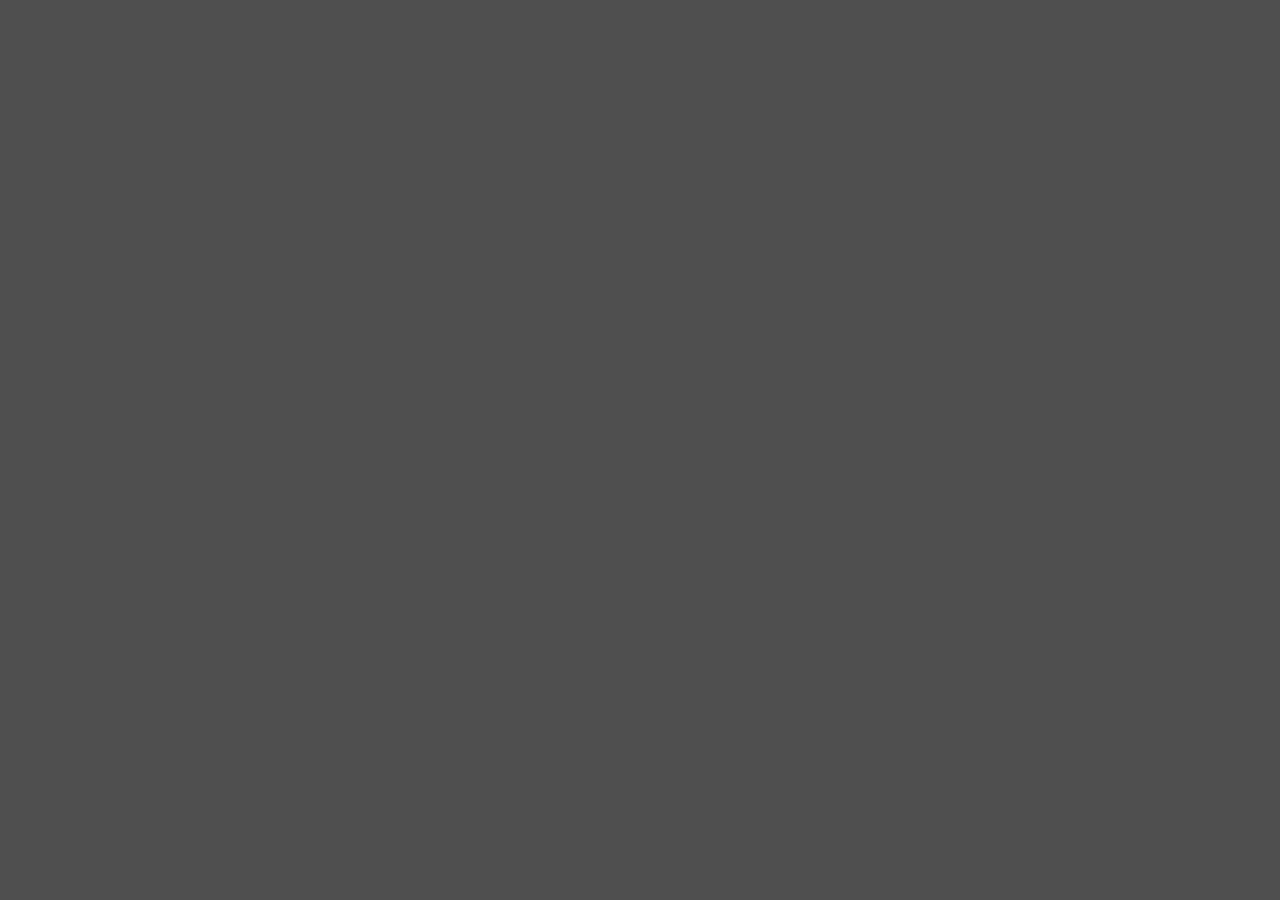
==== index.html @ de01f75c "First commit." ====
<!DOCTYPE html>
<html lang="en" ng-app='app'>
<head>
	<title>Shop</title>
	<meta charset="utf-8">
	<meta name="description" content="">
	<meta name="author" content="">
	<!-- Mobile -->
	<meta name="viewport" content="width=device-width, initial-scale=1">
	<!-- CSS -->
	<link rel="stylesheet" type="text/css" href="static/css/stylesheet.css">
	<!-- Font -->
	<link href="//fonts.googleapis.com/css?family=Raleway:400,300,600" rel="stylesheet" type="text/css">
	<!-- Skeleton -->
	<link rel="stylesheet" type="text/css" href="static/css/normalize.css">
	<link rel="stylesheet" type="text/css" href="static/css/skeleton.css">
	<!-- Icon -->
	<link rel="icon" type="image/png" href="static/images/favicon.png">
	<!-- Jquery -->
	<script src="bower_components/jquery/dist/jquery.min.js"></script>
	<!-- Angular components -->
	<script src="bower_components/angular/angular.js" charset="utf-8"></script>
	<script src="bower_components/angular-route/angular-route.js" charset="utf-8"></script>
	<!-- Angular files -->
	<script src="assets/config/routes.js"></script>
	<script src='assets/controllers/indexController.js'></script>
	<!-- JS -->
	<script src="static/js/navbarControls.js"></script>
</head>
<body>
	<!-- Partials -->
	<div class="container" ng-view="">
	</div>
</body>
</html>
---- static/css/stylesheet.css ----
*{
	padding: 0px;
	margin: 0px;
}
@font-face {
	font-family: bringshoot;
	src: url(../fonts/bringshoot.otf);
}

@media all and (max-width: 568px) {
	#shoptheworld {
		display: none;
	}
}

.error {
	color: red;
}

/*GENERAL FONT CSS CLASSES AND STYLES AND ICONS*/
.bringshoot{
	font-family: bringshoot;
}
.centered_content{
	text-align: center;
}

#add_picture_button{
	width: auto;
	text-align: center;
	background-image: url(/static/images/add_button.png);
	background-size: contain;;
	background-repeat: no-repeat;;
	border: none;
}
#post_image{
	margin-bottom: 20px;
	width: 50%
}
.post_title{
	width:50%;
	margin: 0px auto;
}
.post_owner_name{
	text-align: left;
}
.image_overlay_button_post{
	float: right;
}
.post_top_container{
}
.link_product_name{
	text-decoration: none;
	color:#4F4F4F;
}
.link_product_name:hover{
	color:#FA560D;
}
.link_product_name:hover .link_product_brand{
	color:#FA560D;
}
.link_product_brand{
	color:#848484;
	margin-left: 10px;
}
.profile_link{
	text-decoration: none;
	color:#FA560D;
}
#froxxi{
	width:150px;
	font-size: 55px;
}
.user_favorites_button{
	padding:0px;
}
#log_out_button{
	padding: 0px;
	margin-top: 40px;
	width: 100%;
	text-align: center;
}
#froxxi_link{
	width:150px;
	font-size: 55px;
	text-decoration: none;
	color: #d0cece;
}

.glyphicon-search:before{
	content:"\e003"
}

.orange_background{
	background-color: #FF5326;
	border-color: #FF5326;
}
.nav_button{
	width:150px;
}

.navbar{
	text-align: center;
	position:fixed;
	right:15%;
}

nav a:last-child{
	border-right: none;
}
nav a{
	padding-left: 10px;
	padding-right: 10px;
	border-right: solid black 1px;
	text-decoration: none;
}

#pick_photo{
	background-color: white;
}
/*Background for login and registration pages (testing)*/
body{
	background-color: #4F4F4F;
}

#shoptheworld{
	z-index: -1;
	/*width: 100%;*/
	margin-top: 50%;
}

html, body, .ng-scope {
	height: 100%;
}

/*Login Styles*/
#login{
	margin-top: 25%;
	text-align: center;
}
#login input{
	margin: -1px;
	width: 300px;
}
#login #bottom_form{
	/*border-top: none;*/
	border-top-left-radius: 0px;
	border-top-right-radius: 0px;
}
#login #top_form{
	/*border-top: none;*/
	border-bottom-left-radius: 0px;
	border-bottom-right-radius: 0px;
}
#login .middle_form{
	border-radius: 0px;
}
#login #login_submit{
	margin-top: 20px;
	background-color: #fa560d;
	border: none;
	width: 300px;
}
#login a{
	text-decoration: none;
	color: #fa560d;
}
#login .white_text{
	color:white;
}

/*Index page*/
.rounded_corner_img{
	vertical-align: top;
	border-radius: 10px;
	width: 30%;
	padding:2px 2px;
}

.image_overlay_button{
	opacity: 0.8;
	width: 20%;
	z-index: 5;
	position: absolute;
	right: 1em;
	top: 0.5em;
	background-image: url(/static/images/save_icon.png);
	background-size: contain;
	background-repeat: no-repeat;;
	border: none;
	/*float: left;*/
}
.image_overlay_button_post{
	background-image: url(/static/images/save_icon.png);
	background-size: contain;
	background-repeat: no-repeat;
	border: none;
	position: relative;
	right: 30px;
}
.post_owner_name{
	vertical-align: top;
	font-size: 34px;
}
.post{
	display: inline;
	position: relative;
}
.post:hover .image_overlay_button{
	display: inline;
}
/* Add image button css */
.blur{
	filter:blur(10px) grayscale(80%);
}

.upload_image{
	position: absolute;
	z-index: 500;
	left: 40%;
	top: 300px;
}

.hidden{
	display: none;
}

#backFromImageSelectionButton{
	background-color: white;
}

.upload_image label{
	color: white;
}

.search_bar{
	width: 100%;
}
.search_bar:focus{
	outline: none;
}

/*Add html css*/
.center{
	margin: 100px;
	text-align: center;
}
---- static/css/skeleton.css ----
/*
* Skeleton V2.0.4
* Copyright 2014, Dave Gamache
* www.getskeleton.com
* Free to use under the MIT license.
* http://www.opensource.org/licenses/mit-license.php
* 12/29/2014
*/


/* Table of contents
––––––––––––––––––––––––––––––––––––––––––––––––––
- Grid
- Base Styles
- Typography
- Links
- Buttons
- Forms
- Lists
- Code
- Tables
- Spacing
- Utilities
- Clearing
- Media Queries
*/


/* Grid
–––––––––––––––––––––––––––––––––––––––––––––––––– */
.container {
  position: relative;
  width: 100%;
  max-width: 1200px;
  margin: 0 auto;
  padding: 0 20px;
  box-sizing: border-box; }
.column,
.columns {
  width: 100%;
  float: left;
  box-sizing: border-box; }

/* For devices larger than 400px */
@media (min-width: 400px) {
  .container {
    width: 85%;
    padding: 0; }
}

/* For devices larger than 550px */
@media (min-width: 550px) {
  .container {
    width: 80%; }
  .column,
  .columns {
    margin-left: 4%; }
  .column:first-child,
  .columns:first-child {
    margin-left: 0; }

  .one.column,
  .one.columns                    { width: 4.66666666667%; }
  .two.columns                    { width: 13.3333333333%; }
  .three.columns                  { width: 22%;            }
  .four.columns                   { width: 30.6666666667%; }
  .five.columns                   { width: 39.3333333333%; }
  .six.columns                    { width: 48%;            }
  .seven.columns                  { width: 56.6666666667%; }
  .eight.columns                  { width: 65.3333333333%; }
  .nine.columns                   { width: 74.0%;          }
  .ten.columns                    { width: 82.6666666667%; }
  .eleven.columns                 { width: 91.3333333333%; }
  .twelve.columns                 { width: 100%; margin-left: 0; }

  .one-third.column               { width: 30.6666666667%; }
  .two-thirds.column              { width: 65.3333333333%; }

  .one-half.column                { width: 48%; }

  /* Offsets */
  .offset-by-one.column,
  .offset-by-one.columns          { margin-left: 8.66666666667%; }
  .offset-by-two.column,
  .offset-by-two.columns          { margin-left: 17.3333333333%; }
  .offset-by-three.column,
  .offset-by-three.columns        { margin-left: 26%;            }
  .offset-by-four.column,
  .offset-by-four.columns         { margin-left: 34.6666666667%; }
  .offset-by-five.column,
  .offset-by-five.columns         { margin-left: 43.3333333333%; }
  .offset-by-six.column,
  .offset-by-six.columns          { margin-left: 52%;            }
  .offset-by-seven.column,
  .offset-by-seven.columns        { margin-left: 60.6666666667%; }
  .offset-by-eight.column,
  .offset-by-eight.columns        { margin-left: 69.3333333333%; }
  .offset-by-nine.column,
  .offset-by-nine.columns         { margin-left: 78.0%;          }
  .offset-by-ten.column,
  .offset-by-ten.columns          { margin-left: 86.6666666667%; }
  .offset-by-eleven.column,
  .offset-by-eleven.columns       { margin-left: 95.3333333333%; }

  .offset-by-one-third.column,
  .offset-by-one-third.columns    { margin-left: 34.6666666667%; }
  .offset-by-two-thirds.column,
  .offset-by-two-thirds.columns   { margin-left: 69.3333333333%; }

  .offset-by-one-half.column,
  .offset-by-one-half.columns     { margin-left: 52%; }

}


/* Base Styles
–––––––––––––––––––––––––––––––––––––––––––––––––– */
/* NOTE
html is set to 62.5% so that all the REM measurements throughout Skeleton
are based on 10px sizing. So basically 1.5rem = 15px :) */
html {
  font-size: 62.5%; }
body {
  font-size: 1.5em; /* currently ems cause chrome bug misinterpreting rems on body element */
  line-height: 1.6;
  font-weight: 400;
  font-family: "Raleway", "HelveticaNeue", "Helvetica Neue", Helvetica, Arial, sans-serif;
  color: #222; }


/* Typography
–––––––––––––––––––––––––––––––––––––––––––––––––– */
h1, h2, h3, h4, h5, h6 {
  margin-top: 0;
  margin-bottom: 2rem;
  font-weight: 300; }
h1 { font-size: 4.0rem; line-height: 1.2;  letter-spacing: -.1rem;}
h2 { font-size: 3.6rem; line-height: 1.25; letter-spacing: -.1rem; }
h3 { font-size: 3.0rem; line-height: 1.3;  letter-spacing: -.1rem; }
h4 { font-size: 2.4rem; line-height: 1.35; letter-spacing: -.08rem; }
h5 { font-size: 1.8rem; line-height: 1.5;  letter-spacing: -.05rem; }
h6 { font-size: 1.5rem; line-height: 1.6;  letter-spacing: 0; }

/* Larger than phablet */
@media (min-width: 550px) {
  h1 { font-size: 5.0rem; }
  h2 { font-size: 4.2rem; }
  h3 { font-size: 3.6rem; }
  h4 { font-size: 3.0rem; }
  h5 { font-size: 2.4rem; }
  h6 { font-size: 1.5rem; }
}

p {
  margin-top: 0; }


/* Links
–––––––––––––––––––––––––––––––––––––––––––––––––– */
a {
  color: #1EAEDB; }
a:hover {
  color: #0FA0CE; }


/* Buttons
–––––––––––––––––––––––––––––––––––––––––––––––––– */
.button,
button,
input[type="submit"],
input[type="reset"],
input[type="button"] {
  display: inline-block;
  height: 38px;
  padding: 0 30px;
  color: #555;
  text-align: center;
  font-size: 11px;
  font-weight: 600;
  line-height: 38px;
  letter-spacing: .1rem;
  text-transform: uppercase;
  text-decoration: none;
  white-space: nowrap;
  background-color: transparent;
  border-radius: 4px;
  border: 1px solid #bbb;
  cursor: pointer;
  box-sizing: border-box; }
.button:hover,
button:hover,
input[type="submit"]:hover,
input[type="reset"]:hover,
input[type="button"]:hover,
.button:focus,
button:focus,
input[type="submit"]:focus,
input[type="reset"]:focus,
input[type="button"]:focus {
  color: #333;
  border-color: #888;
  outline: 0; }
.button.button-primary,
button.button-primary,
input[type="submit"].button-primary,
input[type="reset"].button-primary,
input[type="button"].button-primary {
  color: #FFF;
  background-color: #33C3F0;
  border-color: #33C3F0; }
.button.button-primary:hover,
button.button-primary:hover,
input[type="submit"].button-primary:hover,
input[type="reset"].button-primary:hover,
input[type="button"].button-primary:hover,
.button.button-primary:focus,
button.button-primary:focus,
input[type="submit"].button-primary:focus,
input[type="reset"].button-primary:focus,
input[type="button"].button-primary:focus {
  color: #FFF;
  background-color: #1EAEDB;
  border-color: #1EAEDB; }


/* Forms
–––––––––––––––––––––––––––––––––––––––––––––––––– */
input[type="email"],
input[type="number"],
input[type="search"],
input[type="text"],
input[type="tel"],
input[type="url"],
input[type="password"],
textarea,
select {
  height: 38px;
  padding: 6px 10px; /* The 6px vertically centers text on FF, ignored by Webkit */
  background-color: #fff;
  border: 1px solid #D1D1D1;
  border-radius: 4px;
  box-shadow: none;
  box-sizing: border-box; }
/* Removes awkward default styles on some inputs for iOS */
input[type="email"],
input[type="number"],
input[type="search"],
input[type="text"],
input[type="tel"],
input[type="url"],
input[type="password"],
textarea {
  -webkit-appearance: none;
     -moz-appearance: none;
          appearance: none; }
textarea {
  min-height: 65px;
  padding-top: 6px;
  padding-bottom: 6px; }
input[type="email"]:focus,
input[type="number"]:focus,
input[type="search"]:focus,
input[type="text"]:focus,
input[type="tel"]:focus,
input[type="url"]:focus,
input[type="password"]:focus,
textarea:focus,
select:focus {
  border: 1px solid #33C3F0;
  outline: 0; }
label,
legend {
  display: block;
  margin-bottom: .5rem;
  font-weight: 600; }
fieldset {
  padding: 0;
  border-width: 0; }
input[type="checkbox"],
input[type="radio"] {
  display: inline; }
label > .label-body {
  display: inline-block;
  margin-left: .5rem;
  font-weight: normal; }


/* Lists
–––––––––––––––––––––––––––––––––––––––––––––––––– */
ul {
  list-style: circle inside; }
ol {
  list-style: decimal inside; }
ol, ul {
  padding-left: 0;
  margin-top: 0; }
ul ul,
ul ol,
ol ol,
ol ul {
  margin: 1.5rem 0 1.5rem 3rem;
  font-size: 90%; }
li {
  margin-bottom: 1rem; }


/* Code
–––––––––––––––––––––––––––––––––––––––––––––––––– */
code {
  padding: .2rem .5rem;
  margin: 0 .2rem;
  font-size: 90%;
  white-space: nowrap;
  background: #F1F1F1;
  border: 1px solid #E1E1E1;
  border-radius: 4px; }
pre > code {
  display: block;
  padding: 1rem 1.5rem;
  white-space: pre; }


/* Tables
–––––––––––––––––––––––––––––––––––––––––––––––––– */
th,
td {
  padding: 12px 15px;
  text-align: left;
  border-bottom: 1px solid #E1E1E1; }
th:first-child,
td:first-child {
  padding-left: 0; }
th:last-child,
td:last-child {
  padding-right: 0; }


/* Spacing
–––––––––––––––––––––––––––––––––––––––––––––––––– */
button,
.button {
  margin-bottom: 1rem; }
input,
textarea,
select,
fieldset {
  margin-bottom: 1.5rem; }
pre,
blockquote,
dl,
figure,
table,
p,
ul,
ol,
form {
  margin-bottom: 2.5rem; }


/* Utilities
–––––––––––––––––––––––––––––––––––––––––––––––––– */
.u-full-width {
  width: 100%;
  box-sizing: border-box; }
.u-max-full-width {
  max-width: 100%;
  box-sizing: border-box; }
.u-pull-right {
  float: right; }
.u-pull-left {
  float: left; }


/* Misc
–––––––––––––––––––––––––––––––––––––––––––––––––– */
hr {
  margin-top: 3rem;
  margin-bottom: 3.5rem;
  border-width: 0;
  border-top: 1px solid #E1E1E1; }


/* Clearing
–––––––––––––––––––––––––––––––––––––––––––––––––– */

/* Self Clearing Goodness */
.container:after,
.row:after,
.u-cf {
  content: "";
  display: table;
  clear: both; }


/* Media Queries
–––––––––––––––––––––––––––––––––––––––––––––––––– */
/*
Note: The best way to structure the use of media queries is to create the queries
near the relevant code. For example, if you wanted to change the styles for buttons
on small devices, paste the mobile query code up in the buttons section and style it
there.
*/


/* Larger than mobile */
@media (min-width: 400px) {}

/* Larger than phablet (also point when grid becomes active) */
@media (min-width: 550px) {}

/* Larger than tablet */
@media (min-width: 750px) {}

/* Larger than desktop */
@media (min-width: 1000px) {}

/* Larger than Desktop HD */
@media (min-width: 1200px) {}
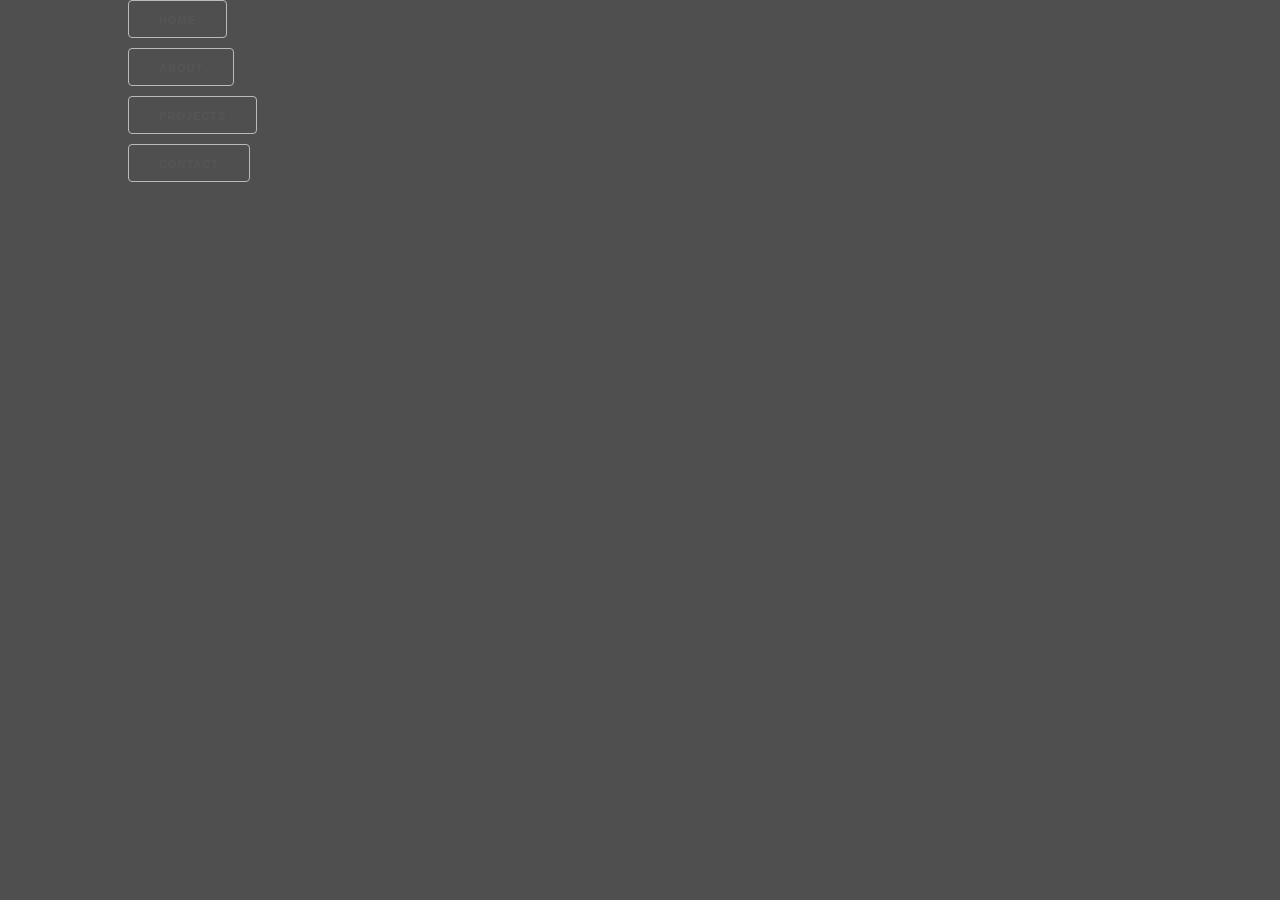
==== commit 8d37ceda: "Fixed routes." ====
--- a/index.html
+++ b/index.html
@@ -10,12 +10,12 @@
 	<!-- CSS -->
 	<link rel="stylesheet" type="text/css" href="static/css/stylesheet.css">
 	<!-- Font -->
-	<link href="//fonts.googleapis.com/css?family=Raleway:400,300,600" rel="stylesheet" type="text/css">
+	<!-- <link href="//fonts.googleapis.com/css?family=Raleway:400,300,600" rel="stylesheet" type="text/css"> -->
 	<!-- Skeleton -->
 	<link rel="stylesheet" type="text/css" href="static/css/normalize.css">
 	<link rel="stylesheet" type="text/css" href="static/css/skeleton.css">
 	<!-- Icon -->
-	<link rel="icon" type="image/png" href="static/images/favicon.png">
+	<link rel="icon" type="image/png" href="static/images/favicon.ico">
 	<!-- Jquery -->
 	<script src="bower_components/jquery/dist/jquery.min.js"></script>
 	<!-- Angular components -->
@@ -24,8 +24,6 @@
 	<!-- Angular files -->
 	<script src="assets/config/routes.js"></script>
 	<script src='assets/controllers/indexController.js'></script>
-	<!-- JS -->
-	<script src="static/js/navbarControls.js"></script>
 </head>
 <body>
 	<!-- Partials -->
--- a/static/css/skeleton.css
+++ b/static/css/skeleton.css
@@ -31,7 +31,6 @@
 .container {
   position: relative;
   width: 100%;
-  max-width: 1200px;
   margin: 0 auto;
   padding: 0 20px;
   box-sizing: border-box; }
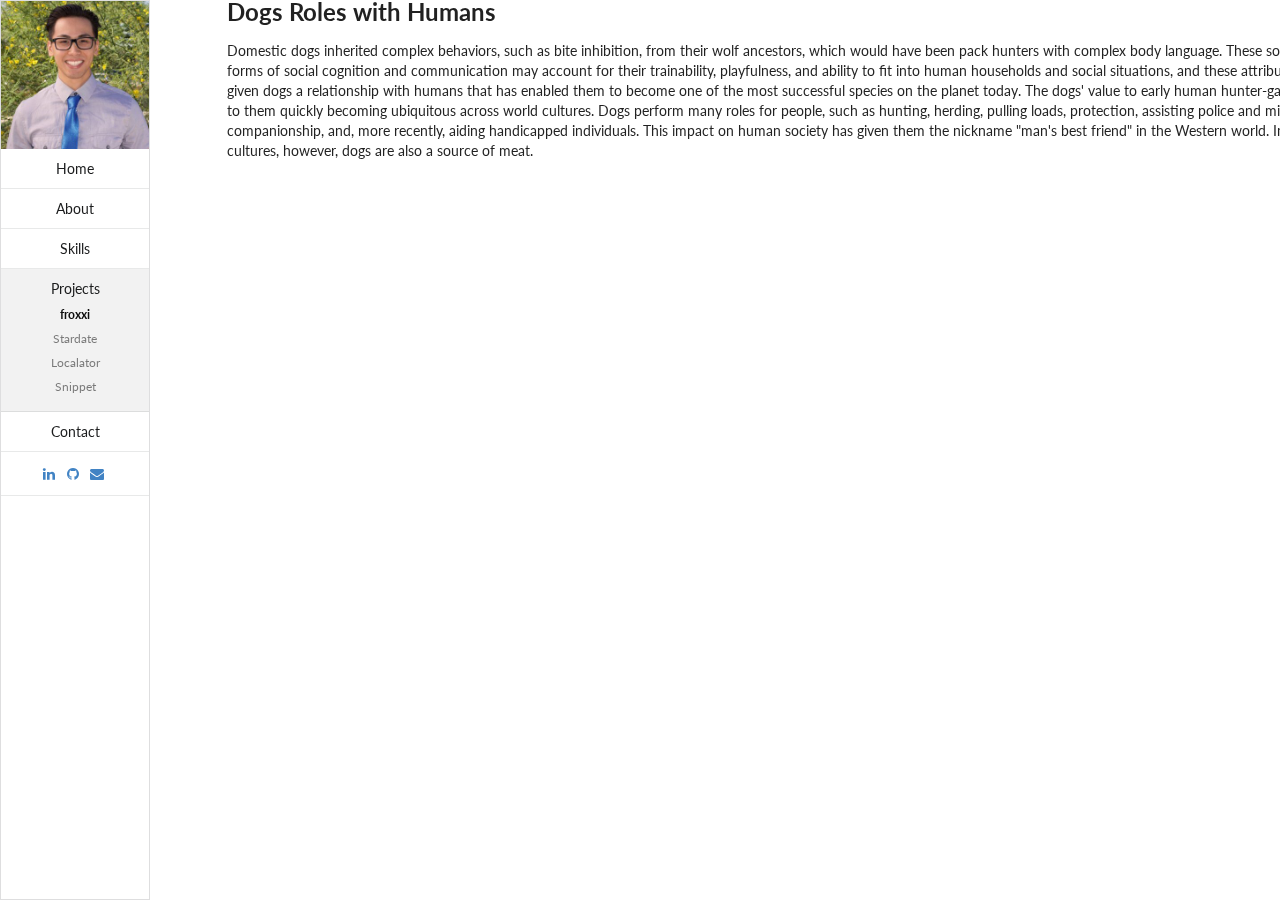
==== commit 67607a43: "Alexxxxx." ====
--- a/index.html
+++ b/index.html
@@ -1,7 +1,7 @@
 <!DOCTYPE html>
 <html lang="en" ng-app='app'>
 <head>
-	<title>Shop</title>
+	<title>Philip Vo</title>
 	<meta charset="utf-8">
 	<meta name="description" content="">
 	<meta name="author" content="">
@@ -10,10 +10,10 @@
 	<!-- CSS -->
 	<link rel="stylesheet" type="text/css" href="static/css/stylesheet.css">
 	<!-- Font -->
-	<!-- <link href="//fonts.googleapis.com/css?family=Raleway:400,300,600" rel="stylesheet" type="text/css"> -->
+	<link href="//fonts.googleapis.com/css?family=Raleway:400,300,600" rel="stylesheet" type="text/css">
 	<!-- Skeleton -->
-	<link rel="stylesheet" type="text/css" href="static/css/normalize.css">
-	<link rel="stylesheet" type="text/css" href="static/css/skeleton.css">
+<!-- 	<link rel="stylesheet" type="text/css" href="static/css/normalize.css">
+	<link rel="stylesheet" type="text/css" href="static/css/skeleton.css"> -->
 	<!-- Icon -->
 	<link rel="icon" type="image/png" href="static/images/favicon.ico">
 	<!-- Jquery -->
@@ -24,10 +24,13 @@
 	<!-- Angular files -->
 	<script src="assets/config/routes.js"></script>
 	<script src='assets/controllers/indexController.js'></script>
+	<!-- Semantic UI -->
+	<link rel="stylesheet" type="text/css" href="bower_components/semantic/dist/semantic.min.css">
+	<script src="bower_components/semantic/dist/semantic.min.js"></script>		
 </head>
 <body>
 	<!-- Partials -->
-	<div class="container" ng-view="">
+	<div class="ui main container" ng-view="">
 	</div>
 </body>
 </html>
--- a/static/css/stylesheet.css
+++ b/static/css/stylesheet.css
@@ -1,247 +1,9 @@
-*{
+/** {
 	padding: 0px;
 	margin: 0px;
 }
-@font-face {
-	font-family: bringshoot;
-	src: url(../fonts/bringshoot.otf);
-}
+*/
 
-@media all and (max-width: 568px) {
-	#shoptheworld {
-		display: none;
-	}
-}
-
-.error {
-	color: red;
-}
-
-/*GENERAL FONT CSS CLASSES AND STYLES AND ICONS*/
-.bringshoot{
-	font-family: bringshoot;
-}
-.centered_content{
-	text-align: center;
-}
-
-#add_picture_button{
-	width: auto;
-	text-align: center;
-	background-image: url(/static/images/add_button.png);
-	background-size: contain;;
-	background-repeat: no-repeat;;
-	border: none;
-}
-#post_image{
-	margin-bottom: 20px;
-	width: 50%
-}
-.post_title{
-	width:50%;
-	margin: 0px auto;
-}
-.post_owner_name{
-	text-align: left;
-}
-.image_overlay_button_post{
-	float: right;
-}
-.post_top_container{
-}
-.link_product_name{
-	text-decoration: none;
-	color:#4F4F4F;
-}
-.link_product_name:hover{
-	color:#FA560D;
-}
-.link_product_name:hover .link_product_brand{
-	color:#FA560D;
-}
-.link_product_brand{
-	color:#848484;
-	margin-left: 10px;
-}
-.profile_link{
-	text-decoration: none;
-	color:#FA560D;
-}
-#froxxi{
-	width:150px;
-	font-size: 55px;
-}
-.user_favorites_button{
-	padding:0px;
-}
-#log_out_button{
-	padding: 0px;
-	margin-top: 40px;
-	width: 100%;
-	text-align: center;
-}
-#froxxi_link{
-	width:150px;
-	font-size: 55px;
-	text-decoration: none;
-	color: #d0cece;
-}
-
-.glyphicon-search:before{
-	content:"\e003"
-}
-
-.orange_background{
-	background-color: #FF5326;
-	border-color: #FF5326;
-}
-.nav_button{
-	width:150px;
-}
-
-.navbar{
-	text-align: center;
-	position:fixed;
-	right:15%;
-}
-
-nav a:last-child{
-	border-right: none;
-}
-nav a{
-	padding-left: 10px;
-	padding-right: 10px;
-	border-right: solid black 1px;
-	text-decoration: none;
-}
-
-#pick_photo{
-	background-color: white;
-}
-/*Background for login and registration pages (testing)*/
-body{
-	background-color: #4F4F4F;
-}
-
-#shoptheworld{
-	z-index: -1;
-	/*width: 100%;*/
-	margin-top: 50%;
-}
-
-html, body, .ng-scope {
-	height: 100%;
-}
-
-/*Login Styles*/
-#login{
-	margin-top: 25%;
-	text-align: center;
-}
-#login input{
-	margin: -1px;
-	width: 300px;
-}
-#login #bottom_form{
-	/*border-top: none;*/
-	border-top-left-radius: 0px;
-	border-top-right-radius: 0px;
-}
-#login #top_form{
-	/*border-top: none;*/
-	border-bottom-left-radius: 0px;
-	border-bottom-right-radius: 0px;
-}
-#login .middle_form{
-	border-radius: 0px;
-}
-#login #login_submit{
-	margin-top: 20px;
-	background-color: #fa560d;
-	border: none;
-	width: 300px;
-}
-#login a{
-	text-decoration: none;
-	color: #fa560d;
-}
-#login .white_text{
-	color:white;
-}
-
-/*Index page*/
-.rounded_corner_img{
-	vertical-align: top;
-	border-radius: 10px;
-	width: 30%;
-	padding:2px 2px;
-}
-
-.image_overlay_button{
-	opacity: 0.8;
-	width: 20%;
-	z-index: 5;
-	position: absolute;
-	right: 1em;
-	top: 0.5em;
-	background-image: url(/static/images/save_icon.png);
-	background-size: contain;
-	background-repeat: no-repeat;;
-	border: none;
-	/*float: left;*/
-}
-.image_overlay_button_post{
-	background-image: url(/static/images/save_icon.png);
-	background-size: contain;
-	background-repeat: no-repeat;
-	border: none;
-	position: relative;
-	right: 30px;
-}
-.post_owner_name{
-	vertical-align: top;
-	font-size: 34px;
-}
-.post{
-	display: inline;
-	position: relative;
-}
-.post:hover .image_overlay_button{
-	display: inline;
-}
-/* Add image button css */
-.blur{
-	filter:blur(10px) grayscale(80%);
-}
-
-.upload_image{
-	position: absolute;
-	z-index: 500;
-	left: 40%;
-	top: 300px;
-}
-
-.hidden{
-	display: none;
-}
-
-#backFromImageSelectionButton{
-	background-color: white;
-}
-
-.upload_image label{
-	color: white;
-}
-
-.search_bar{
-	width: 100%;
-}
-.search_bar:focus{
-	outline: none;
-}
-
-/*Add html css*/
-.center{
-	margin: 100px;
-	text-align: center;
-}
+#sidebar {
+	box-shadow: none;
+}--- a/static/css/skeleton.css
+++ b/static/css/skeleton.css
@@ -31,6 +31,7 @@
 .container {
   position: relative;
   width: 100%;
+  max-width: 960px;
   margin: 0 auto;
   padding: 0 20px;
   box-sizing: border-box; }
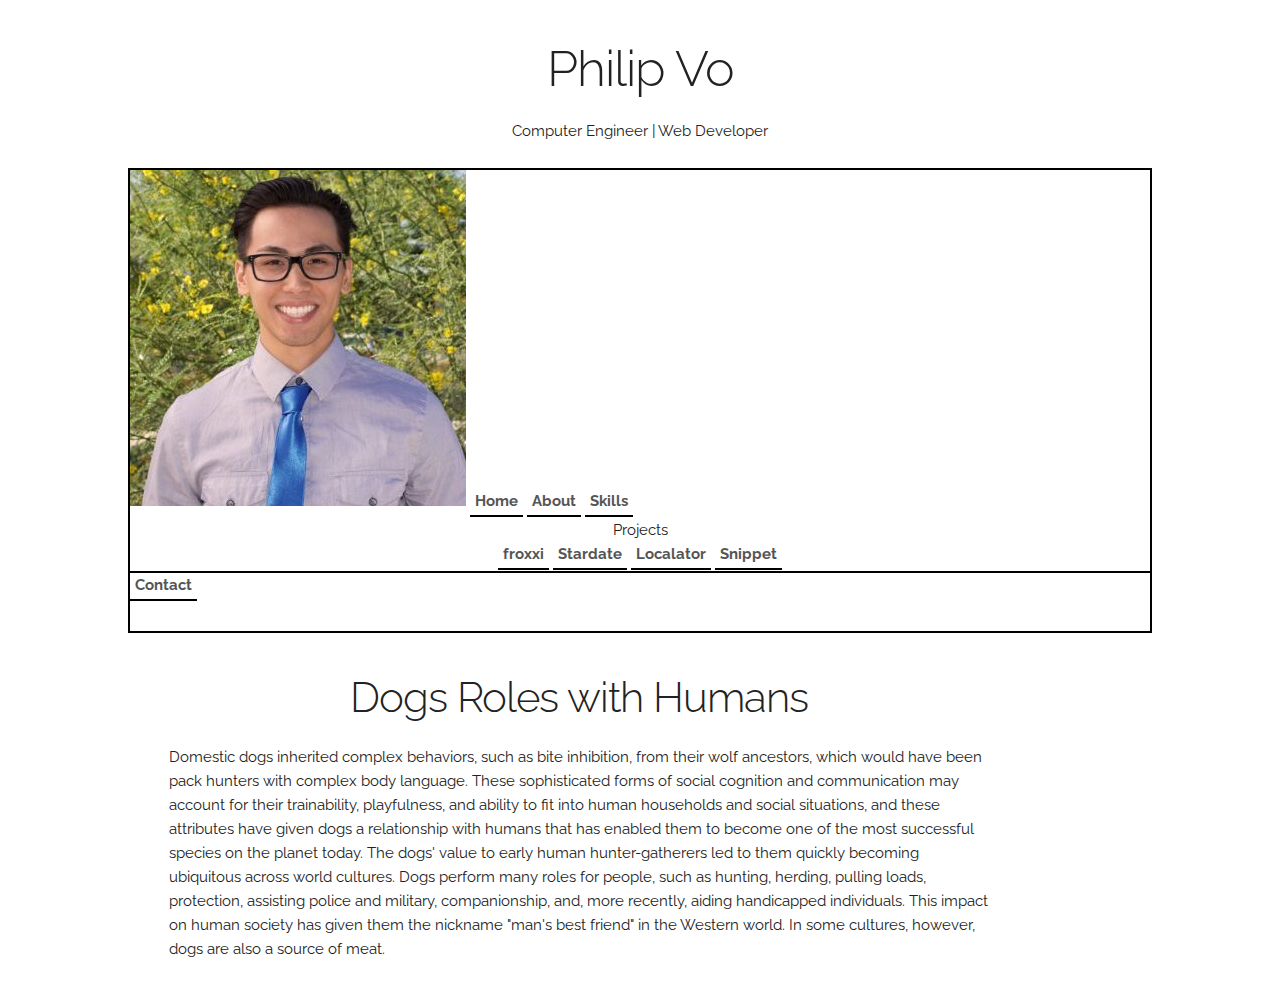
==== commit e45d508d: "About done." ====
--- a/index.html
+++ b/index.html
@@ -11,11 +11,13 @@
 	<link rel="stylesheet" type="text/css" href="static/css/stylesheet.css">
 	<!-- Font -->
 	<link href="//fonts.googleapis.com/css?family=Raleway:400,300,600" rel="stylesheet" type="text/css">
+	<!-- Font Awesome -->
+	<link href="https://opensource.keycdn.com/fontawesome/4.7.0/font-awesome.min.css" rel="stylesheet">
 	<!-- Skeleton -->
-<!-- 	<link rel="stylesheet" type="text/css" href="static/css/normalize.css">
-	<link rel="stylesheet" type="text/css" href="static/css/skeleton.css"> -->
+	<link rel="stylesheet" type="text/css" href="static/css/normalize.css">
+	<link rel="stylesheet" type="text/css" href="static/css/skeleton.css">
 	<!-- Icon -->
-	<link rel="icon" type="image/png" href="static/images/favicon.ico">
+	<link rel="icon" type="image/png" href="static/images/favicon.png">
 	<!-- Jquery -->
 	<script src="bower_components/jquery/dist/jquery.min.js"></script>
 	<!-- Angular components -->
@@ -24,13 +26,16 @@
 	<!-- Angular files -->
 	<script src="assets/config/routes.js"></script>
 	<script src='assets/controllers/indexController.js'></script>
-	<!-- Semantic UI -->
-	<link rel="stylesheet" type="text/css" href="bower_components/semantic/dist/semantic.min.css">
-	<script src="bower_components/semantic/dist/semantic.min.js"></script>		
 </head>
 <body>
+	<!-- Header -->
+	<div class="row header">
+		<h1>Philip Vo</h1>
+		<p>Computer Engineer | Web Developer</p>
+	</div>
+	
 	<!-- Partials -->
-	<div class="ui main container" ng-view="">
+	<div class="container" ng-view="">
 	</div>
 </body>
 </html>
--- a/static/css/stylesheet.css
+++ b/static/css/stylesheet.css
@@ -1,9 +1,84 @@
-/** {
-	padding: 0px;
-	margin: 0px;
+@media all and (max-width: 568px) {
+	.item_sub {
+		display: none;
+	}
 }
-*/
 
-#sidebar {
-	box-shadow: none;
+.selected {
+	background-color: #33c3f0;
+}
+
+.header {
+	text-align: center;
+	margin-top: 39px;
+}
+
+.sidebar {
+	border-top: 2px solid black;
+	border-left: 2px solid black;
+	border-right: 2px solid black;
+}
+
+.sidebar a {
+	text-decoration: none;
+	font-weight: bolder;
+	color: #555;
+}
+
+.sidebar a:hover {
+	color: #555;
+}
+
+#profile_image {
+	width: 100%;
+	border-radius: 50%;
+	border: 2px solid black;
+}
+
+.item {
+	/*width: 100%;*/
+	text-align: center;
+	padding: 5px;
+	border-bottom: 2px solid black;
+}
+
+.item:hover {
+	background-color: #33c3f0;
+}
+
+.item_no_hover {
+	/*width: 100%;*/
+	text-align: center;
+	padding: 5px;
+	border-bottom: 2px solid black;
+}
+
+.item_header {
+	text-align: center;
+	font-weight: none;
+}
+
+.item_header:hover {
+	background-color: #33c3f0;
+}
+
+.item_sub {
+	text-align: center;
+	font-size: small;
+}
+
+.item_sub a {
+	font-weight: normal;
+}
+
+.item_sub:hover {
+	background-color: #33c3f0;
+}
+
+i {
+	margin-right: 5px;	
+}
+
+i:hover {
+	color: #33c3f0;
 }--- a/static/css/skeleton.css
+++ b/static/css/skeleton.css
@@ -31,7 +31,6 @@
 .container {
   position: relative;
   width: 100%;
-  max-width: 960px;
   margin: 0 auto;
   padding: 0 20px;
   box-sizing: border-box; }
@@ -415,4 +414,4 @@
 @media (min-width: 1000px) {}
 
 /* Larger than Desktop HD */
-@media (min-width: 1200px) {}
+@media (min-width: 1200px) {}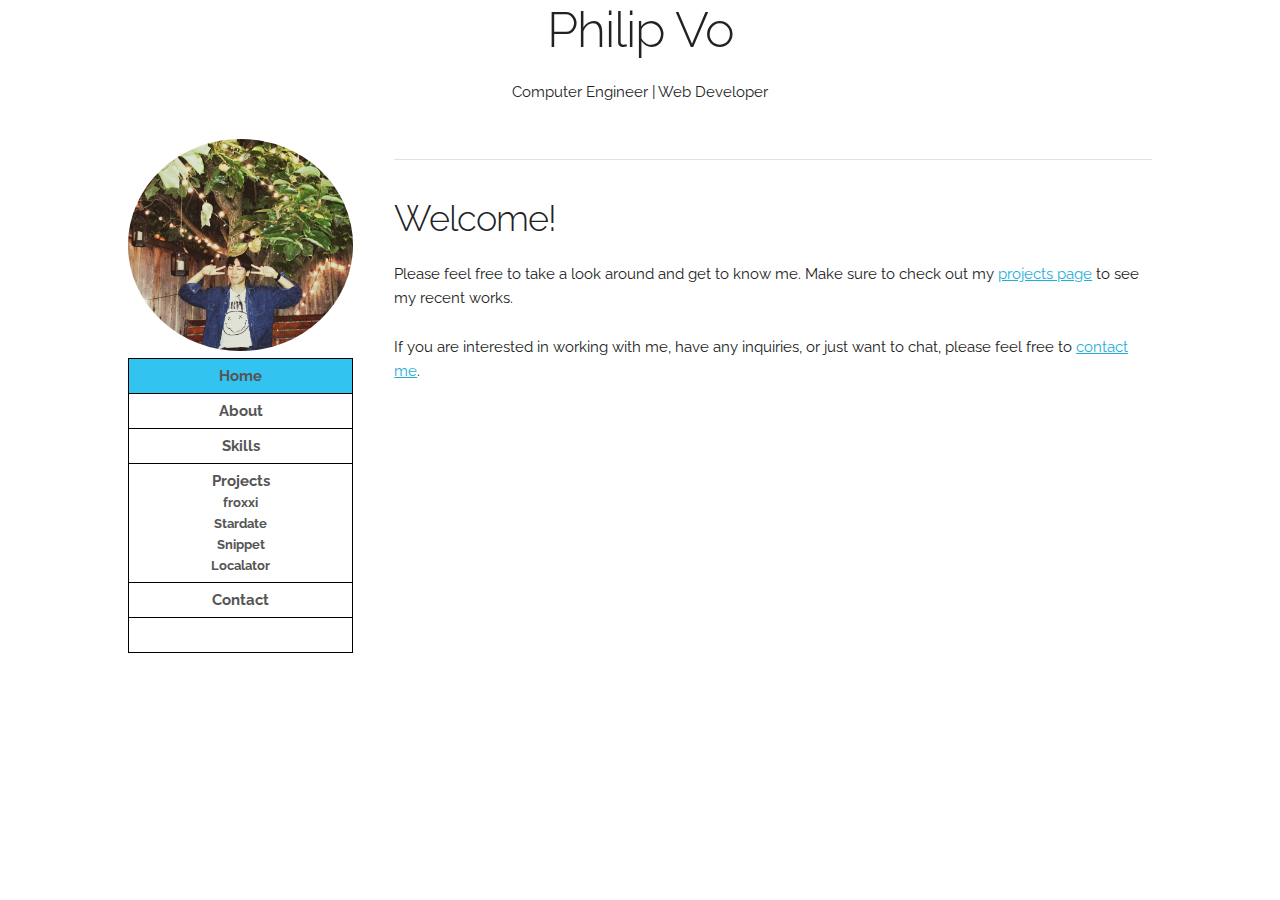
==== commit cdc15b7f: "Projects." ====
--- a/index.html
+++ b/index.html
@@ -17,7 +17,7 @@
 	<link rel="stylesheet" type="text/css" href="static/css/normalize.css">
 	<link rel="stylesheet" type="text/css" href="static/css/skeleton.css">
 	<!-- Icon -->
-	<link rel="icon" type="image/png" href="static/images/favicon.png">
+	<link rel="icon" type="image/png" href="static/images/favicon.ico">
 	<!-- Jquery -->
 	<script src="bower_components/jquery/dist/jquery.min.js"></script>
 	<!-- Angular components -->
@@ -29,11 +29,11 @@
 </head>
 <body>
 	<!-- Header -->
-	<div class="row header">
+	<div class="header">
 		<h1>Philip Vo</h1>
 		<p>Computer Engineer | Web Developer</p>
 	</div>
-	
+
 	<!-- Partials -->
 	<div class="container" ng-view="">
 	</div>
--- a/static/css/stylesheet.css
+++ b/static/css/stylesheet.css
@@ -10,13 +10,16 @@
 
 .header {
 	text-align: center;
-	margin-top: 39px;
+}
+
+.container {
+	margin-bottom: 50px !important;
 }
 
 .sidebar {
-	border-top: 2px solid black;
-	border-left: 2px solid black;
-	border-right: 2px solid black;
+	border-top: 1px solid black;
+	border-left: 1px solid black;
+	border-right: 1px solid black;
 }
 
 .sidebar a {
@@ -30,16 +33,16 @@
 }
 
 #profile_image {
+	margin-top: 10px;
 	width: 100%;
 	border-radius: 50%;
-	border: 2px solid black;
 }
 
 .item {
 	/*width: 100%;*/
 	text-align: center;
 	padding: 5px;
-	border-bottom: 2px solid black;
+	border-bottom: 1px solid black;
 }
 
 .item:hover {
@@ -50,7 +53,7 @@
 	/*width: 100%;*/
 	text-align: center;
 	padding: 5px;
-	border-bottom: 2px solid black;
+	border-bottom: 1px solid black;
 }
 
 .item_header {
@@ -81,4 +84,36 @@
 
 i:hover {
 	color: #33c3f0;
+}
+
+tr td ul {
+	list-style-type: none !important;
+}
+
+tr td {
+	vertical-align: top !important;
+}
+
+.site {
+	display: block;
+	margin-left: auto;
+	margin-right: auto;	
+}
+
+.site:hover {
+	border: 1px solid rgba(0, 0, 0, 0.2);	
+}
+
+.no_underline {
+	text-decoration: none;
+}
+
+.stack {
+	text-align: center;
+}
+
+.stack img {
+	display: block;
+	margin-left: auto;
+	margin-right: auto;
 }